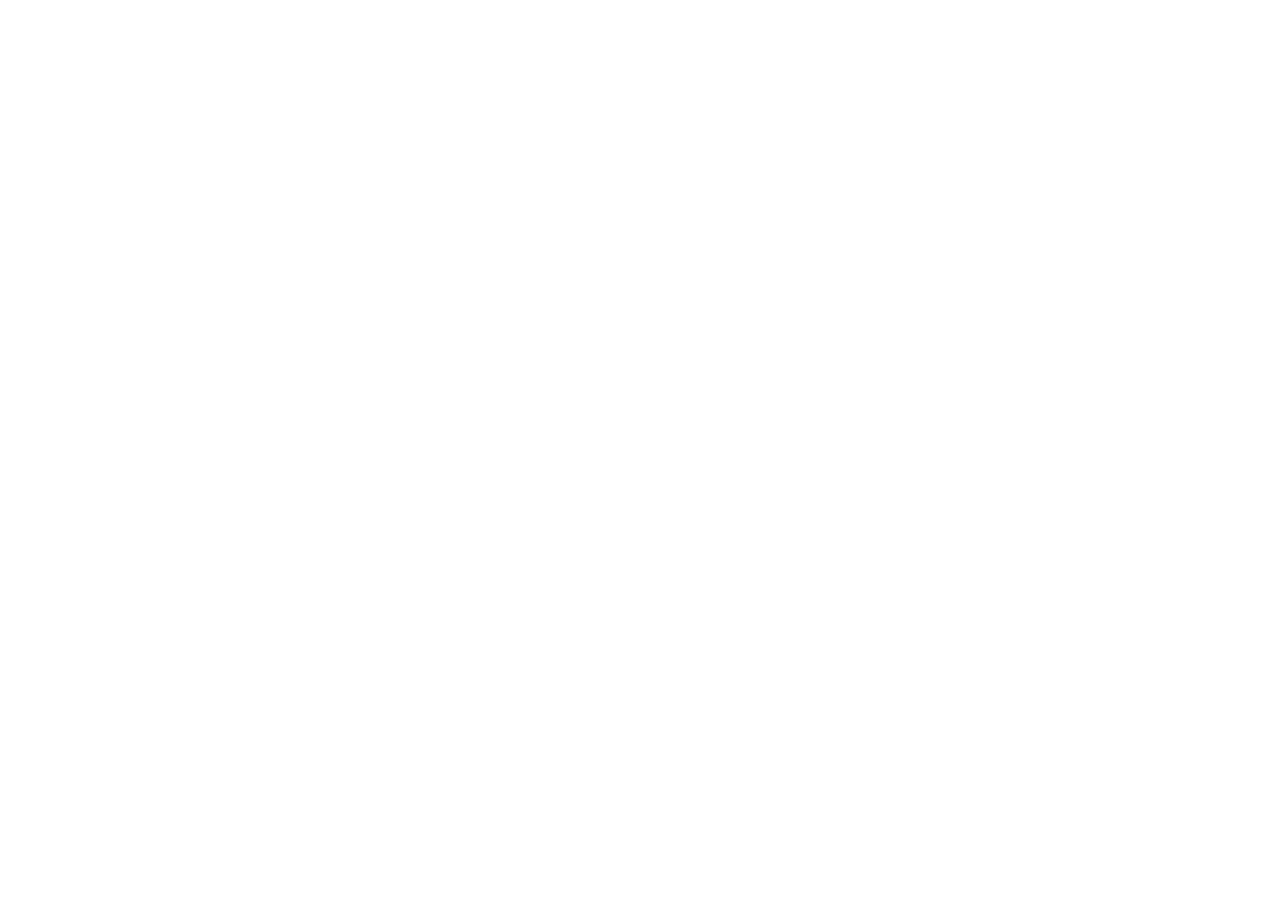
==== BONUS/bonus.html @ c849ef24 "added bonus folder and removed useless files" ====
<!DOCTYPE html>
<html lang="en">
    <head>
        <meta charset="UTF-8">
        <meta http-equiv="X-UA-Compatible" content="IE=edge">
        <meta name="viewport" content="width=device-width, initial-scale=1.0">
        <link rel="stylesheet" href="https://cdn.jsdelivr.net/npm/bootstrap@5.2.3/dist/css/bootstrap.min.css">
        <link rel="stylesheet" href="style.css">
        <title>FizzBuzz</title>
    </head>
    <body>
        <script src="myscript.js"></script>
    </body>
</html>
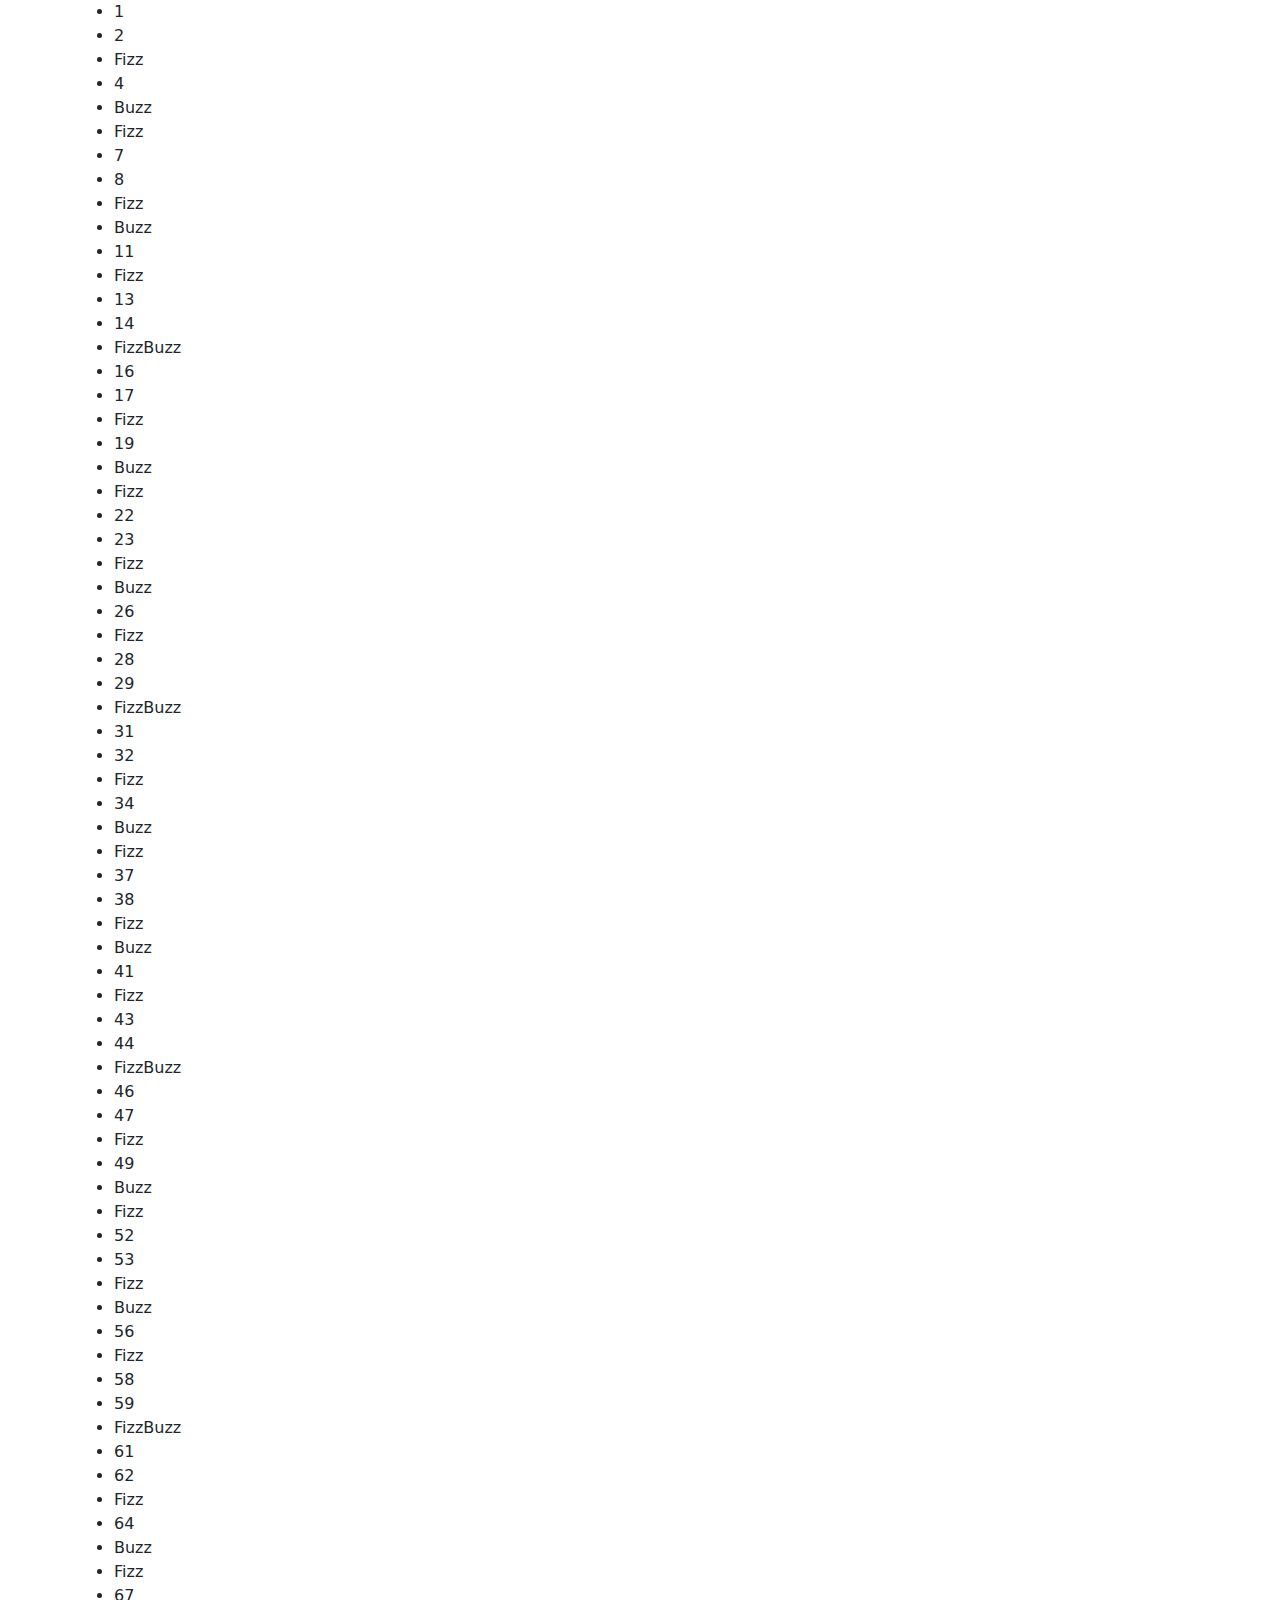
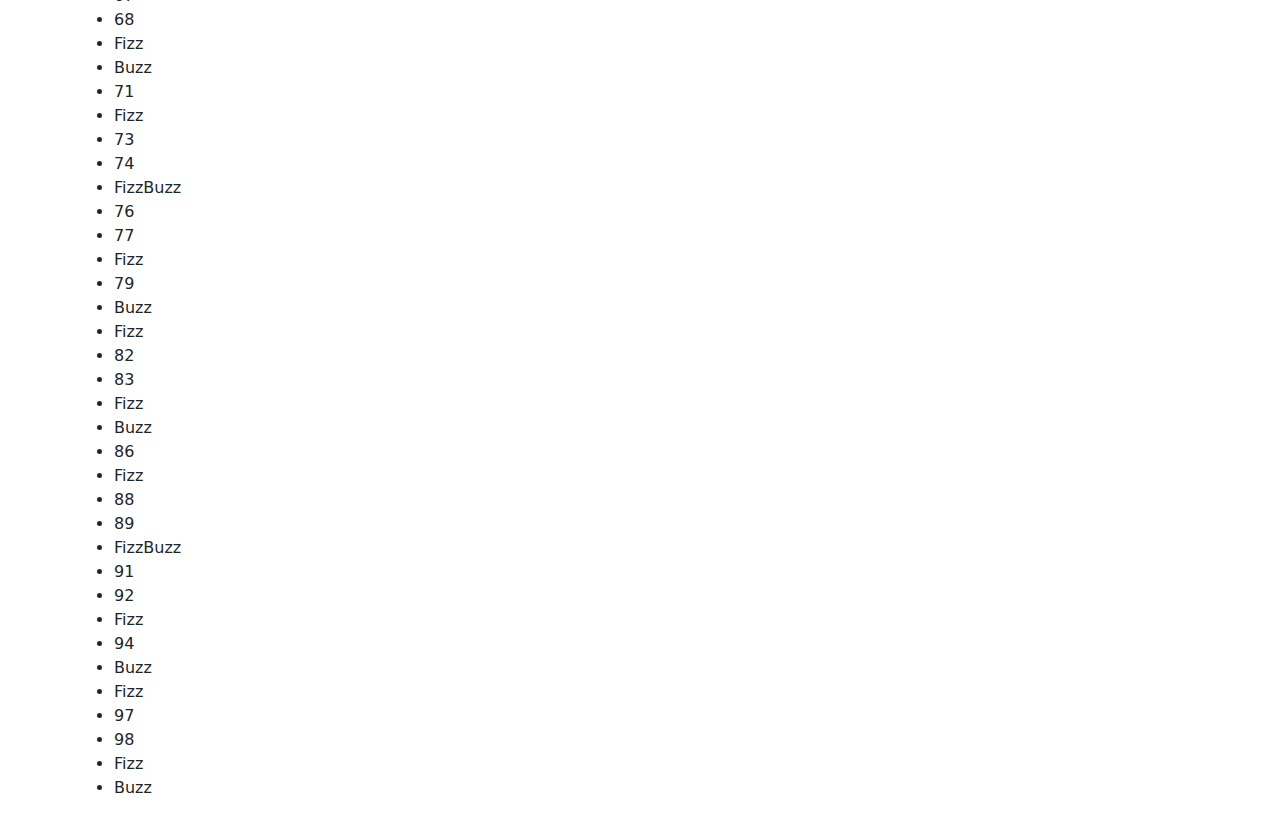
==== commit f672b37c: "added bonus 1" ====
--- a/BONUS/bonus.html
+++ b/BONUS/bonus.html
@@ -5,10 +5,15 @@
         <meta http-equiv="X-UA-Compatible" content="IE=edge">
         <meta name="viewport" content="width=device-width, initial-scale=1.0">
         <link rel="stylesheet" href="https://cdn.jsdelivr.net/npm/bootstrap@5.2.3/dist/css/bootstrap.min.css">
-        <link rel="stylesheet" href="style.css">
+        <link rel="stylesheet" href="bonus2.css">
         <title>FizzBuzz</title>
     </head>
     <body>
-        <script src="myscript.js"></script>
+        <main class="container">
+            <ul>
+                
+            </ul>
+        </main>
+        <script src="bonus.js"></script>
     </body>
 </html>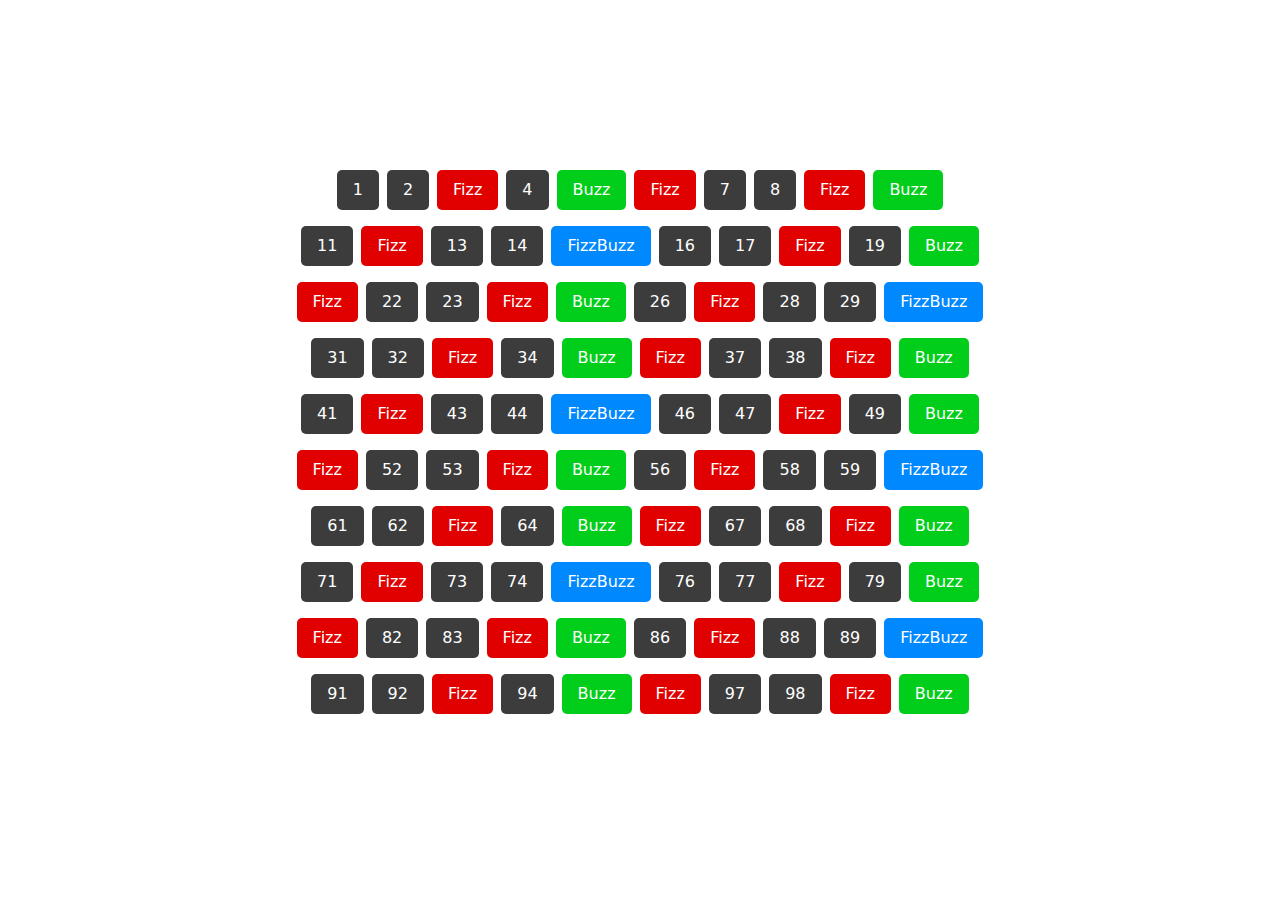
==== commit 55ec68ca: "added some style" ====
--- a/BONUS/bonus.html
+++ b/BONUS/bonus.html
@@ -8,10 +8,37 @@
         <link rel="stylesheet" href="bonus2.css">
         <title>FizzBuzz</title>
     </head>
-    <body>
-        <main class="container">
-            <ul>
-                
+    <body class="d-flex">
+        <main class="container d-flex flex-column align-items-center m-auto">
+            <ul id="ul-0" class="d-flex list-unstyled text-center px-5">
+                <!-- JS CONTENT -->
+            </ul>
+            <ul id="ul-1" class="d-flex list-unstyled text-center px-5">
+                <!-- JS CONTENT -->
+            </ul>
+            <ul id="ul-2" class="d-flex list-unstyled text-center px-5">
+                <!-- JS CONTENT -->
+            </ul>
+            <ul id="ul-3" class="d-flex list-unstyled text-center px-5">
+                <!-- JS CONTENT -->
+            </ul>
+            <ul id="ul-4" class="d-flex list-unstyled text-center px-5">
+                <!-- JS CONTENT -->
+            </ul>
+            <ul id="ul-5" class="d-flex list-unstyled text-center px-5">
+                <!-- JS CONTENT -->
+            </ul>
+            <ul id="ul-6" class="d-flex list-unstyled text-center px-5">
+                <!-- JS CONTENT -->
+            </ul>
+            <ul id="ul-7" class="d-flex list-unstyled text-center px-5">
+                <!-- JS CONTENT -->
+            </ul>
+            <ul id="ul-8" class="d-flex list-unstyled text-center px-5">
+                <!-- JS CONTENT -->
+            </ul>
+            <ul id="ul-9" class="d-flex list-unstyled text-center px-5">
+                <!-- JS CONTENT -->
             </ul>
         </main>
         <script src="bonus.js"></script>
--- a/BONUS/bonus2.css
+++ b/BONUS/bonus2.css
@@ -0,0 +1,32 @@
+body{
+    height: 100vh;
+}
+
+ul{
+    gap: 0.5rem;
+}
+
+.fizz,
+.buzz,
+.fizzbuzz,
+.number{
+    color: white;
+    padding: 8px 16px;
+    border-radius: 5px;
+}
+
+.fizz{
+    background-color: rgb(225, 0, 0);
+}
+
+.buzz{
+    background-color: rgb(0, 206, 27);
+}
+
+.fizzbuzz{
+    background-color: rgb(0, 136, 254);
+}
+
+.number{
+    background-color: rgb(60, 60, 60);
+}